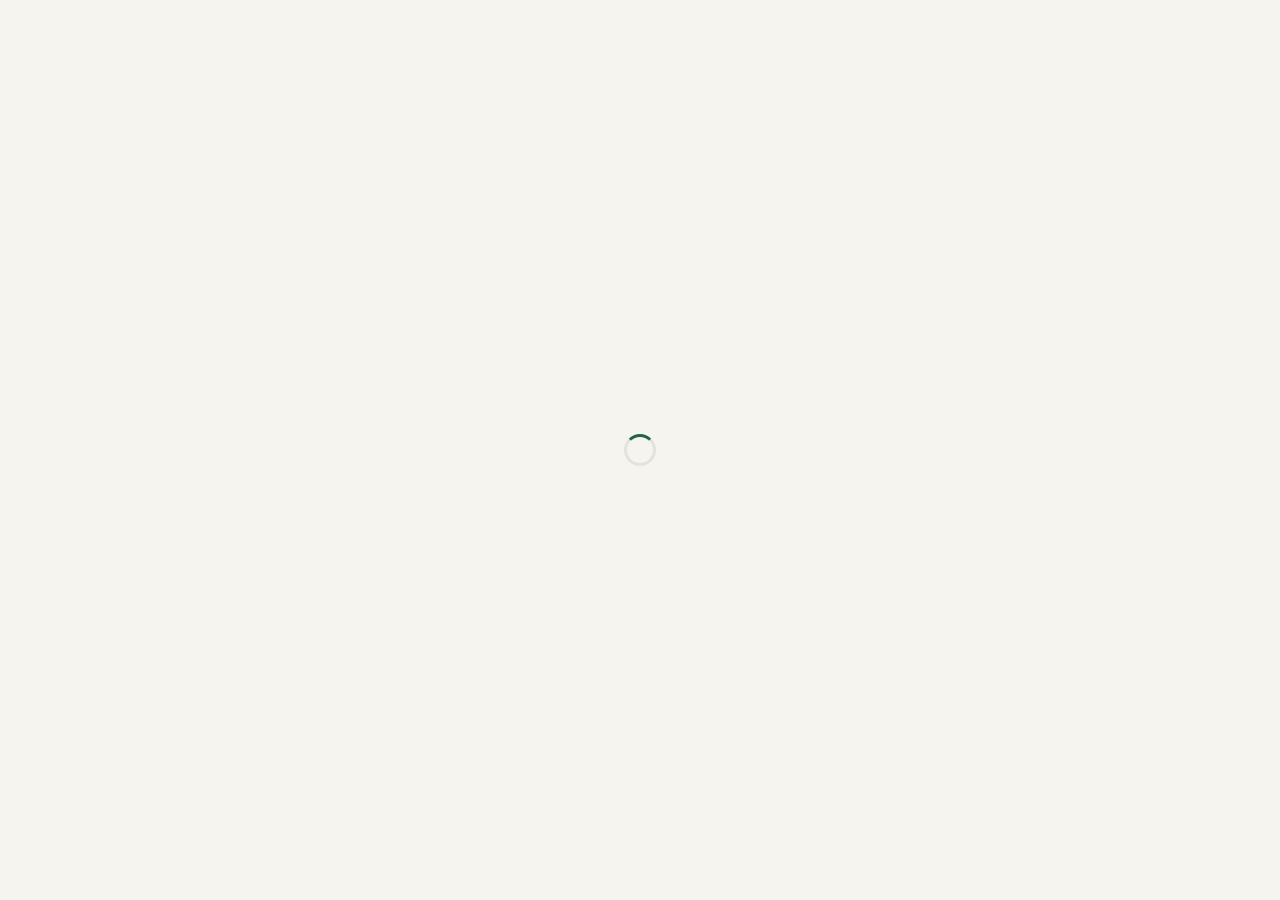
==== index.html @ c4e98b54 "화면 파일 올리기 (index.html, style.css, README)" ====
<!doctype html>
<html lang="ko">
<head>
<meta charset="utf-8">
<meta name="viewport" content="width=device-width, initial-scale=1, viewport-fit=cover">
<meta name="theme-color" content="#1D2120">
<meta name="robots" content="noindex">
<title>좋음PT · 센터 통합 관리</title>
<link rel="icon" href="data:image/svg+xml,%3Csvg xmlns='http://www.w3.org/2000/svg' viewBox='0 0 32 32'%3E%3Crect width='32' height='32' rx='8' fill='%2323634A'/%3E%3Ctext x='16' y='22' font-size='16' text-anchor='middle' fill='white' font-family='sans-serif' font-weight='700'%3E%EC%A2%8B%3C/text%3E%3C/svg%3E">
<link rel="stylesheet" href="./style.css">
</head>
<body>
<div id="app"><div class="center-screen"><div class="spinner" aria-label="불러오는 중"></div></div></div>
<noscript>자바스크립트를 켜야 쓸 수 있어요.</noscript>
<script type="module" src="./js/app.js"></script>
</body>
</html>
---- style.css ----
:root {
  --ground: #F5F4EF; --surface: #FFFFFF; --line: #E4E2DA; --line2: #EEECE5; --ink: #1D2120; --muted: #5D625F;
  --accent: #23634A; --accent-tint: #E3EFE8; --warn: #8F360B; --warn-tint: #FBEADF; --danger: #B42318;
  --radius: 10px;
  font-family: 'Pretendard', 'Apple SD Gothic Neo', 'Malgun Gothic', 'Noto Sans KR', system-ui, sans-serif;
}
* { box-sizing: border-box; }
body { margin: 0; background: var(--ground); color: var(--ink); font-size: 14px; line-height: 1.45; -webkit-text-size-adjust: 100%; }
button, input, select, textarea { font: inherit; color: inherit; }
button { cursor: pointer; }
input, select, textarea { width: 100%; min-height: 42px; padding: 8px 10px; border: 1px solid #C9C6BB; border-radius: 8px; background: #fff; font-size: 15px; }
textarea { resize: vertical; line-height: 1.5; }
input:focus-visible, select:focus-visible, textarea:focus-visible, button:focus-visible { outline: 2px solid var(--accent); outline-offset: 2px; }
label, .lbl { font-size: 13px; font-weight: 600; display: block; }
.sr { position: absolute; width: 1px; height: 1px; overflow: hidden; clip: rect(0 0 0 0); white-space: nowrap; }
.muted { color: var(--muted); } .small { font-size: 12.5px; } .b { font-weight: 600; } .num { font-variant-numeric: tabular-nums; }
.pre { white-space: pre-line; } .strike { text-decoration: line-through; } .ellipsis { overflow: hidden; text-overflow: ellipsis; white-space: nowrap; min-width: 0; }
.h1 { margin: 0; font-size: 24px; font-weight: 700; letter-spacing: -0.3px; }
.h2 { margin: 0; font-size: 18px; font-weight: 700; }
.h3 { margin: 0 0 8px; font-size: 15px; font-weight: 600; }
.row { display: flex; align-items: center; } .row-between { display: flex; align-items: center; justify-content: space-between; gap: 8px; }
.wrap { flex-wrap: wrap; } .end { justify-content: flex-end; } .grow { flex: 1; min-width: 0; }
.gap6 { gap: 6px; } .gap8 { gap: 8px; } .gap16 { gap: 16px; } .ml8 { margin-left: 8px; } .mt8 { margin-top: 8px; } .mb8 { margin-bottom: 8px; } .mb12 { margin-bottom: 12px; }
.stack { display: flex; flex-direction: column; gap: 10px; } .stack4 { display: flex; flex-direction: column; gap: 4px; } .stack6 { display: flex; flex-direction: column; gap: 6px; } .stack16 { display: flex; flex-direction: column; gap: 16px; }
.left { align-self: flex-start; }

/* 버튼 */
.btn { display: inline-flex; align-items: center; justify-content: center; gap: 6px; min-height: 40px; padding: 0 14px; border-radius: 8px; border: 1px solid #C9C6BB; background: #fff; font-size: 13.5px; font-weight: 600; white-space: nowrap; }
.btn:disabled { opacity: .55; cursor: default; }
.btn-primary { background: var(--accent); border-color: var(--accent); color: #fff; }
.btn-outline { border-color: var(--accent); color: var(--accent); }
.btn-danger { background: var(--danger); border-color: var(--danger); color: #fff; }
.btn-lg { min-height: 48px; font-size: 15px; }
.btn-sm { min-height: 34px; padding: 0 10px; font-size: 12.5px; }
.btn.icon { width: 40px; padding: 0; font-size: 18px; } .btn.icon.sm { width: 32px; min-height: 32px; border: 0; background: var(--ground); }
.btn-ghost-dark { background: transparent; border-color: #4A504D; color: #E4E2DA; }
.link { background: none; border: 0; padding: 4px 0; color: var(--accent); font-weight: 600; font-size: 13px; text-align: left; }
.link.big { font-size: 18px; font-weight: 700; color: var(--ink); text-decoration: underline; text-decoration-color: #C9C6BB; text-underline-offset: 4px; }
.danger-text { color: var(--danger) !important; }
.chip { display: inline-flex; align-items: center; gap: 6px; min-height: 34px; padding: 0 12px; border-radius: 999px; border: 1px solid #C9C6BB; background: #fff; font-size: 13px; font-weight: 500; }
.chip.on { border-color: var(--ink); background: var(--ground); }
.chip.on.dark { background: var(--ink); color: #fff; }
.dot { width: 10px; height: 10px; border-radius: 5px; flex: none; display: inline-block; } .dot.lg { width: 14px; height: 14px; border-radius: 7px; }
.pill { display: inline-block; font-size: 12px; font-weight: 600; padding: 2px 8px; border-radius: 999px; white-space: nowrap; }
.pill-ok { background: var(--accent-tint); color: #1E5A42; } .pill-warn { background: var(--warn-tint); color: var(--warn); }
.pill-mute { background: #ECEBE6; color: #4F5451; } .pill-blue { background: #E6EEF7; color: #1F4E80; }
.seg { display: flex; padding: 3px; border-radius: 10px; background: #E9E7E0; }
.seg button { height: 34px; padding: 0 16px; border: 0; border-radius: 8px; background: transparent; font-weight: 600; font-size: 13px; color: #4F5451; }
.seg button.on { background: #fff; color: var(--ink); }

/* 카드·목록 */
.card { background: var(--surface); border: 1px solid var(--line); border-radius: var(--radius); padding: 16px; min-width: 0; }
.card-head { display: flex; justify-content: space-between; align-items: center; margin-bottom: 4px; }
.list-row { width: 100%; display: flex; align-items: center; gap: 10px; min-height: 44px; padding: 6px 8px; border: 0; border-top: 1px solid var(--line2); background: none; text-align: left; border-radius: 0; }
button.list-row:hover { background: #FAFAF7; }
.list-row.sel { background: #EEF4F0; border-radius: 8px; }
.list-row.tall { min-height: 58px; }
.t-time { width: 46px; font-weight: 700; font-variant-numeric: tabular-nums; flex: none; }
.avatar { width: 34px; height: 34px; border-radius: 17px; flex: none; background: var(--accent-tint); color: #1E5A42; font-weight: 700; display: inline-flex; align-items: center; justify-content: center; }
.avatar.lg { width: 52px; height: 52px; border-radius: 26px; font-size: 18px; background: var(--accent); color: #fff; }
.kpis { display: grid; grid-template-columns: repeat(auto-fit, minmax(170px, 1fr)); gap: 12px; }
.kpi { display: flex; flex-direction: column; gap: 4px; }
.kpi-v { font-size: 24px; font-weight: 700; letter-spacing: -0.3px; font-variant-numeric: tabular-nums; } .kpi-v.sm { font-size: 20px; }
.grid2 { display: grid; grid-template-columns: repeat(auto-fit, minmax(320px, 1fr)); gap: 16px; align-items: start; }
.grid3 { display: grid; grid-template-columns: repeat(auto-fit, minmax(290px, 1fr)); gap: 16px; align-items: start; }
.cards { display: grid; grid-template-columns: repeat(auto-fill, minmax(300px, 1fr)); gap: 12px; align-items: start; }
.bar { height: 8px; border-radius: 4px; background: #ECEBE6; overflow: hidden; } .bar > div { height: 100%; background: var(--accent); }
.passes { display: grid; grid-template-columns: repeat(auto-fill, minmax(220px, 1fr)); gap: 12px; }
.pass { display: flex; flex-direction: column; gap: 6px; }
.split { display: flex; flex-wrap: wrap; gap: 16px; align-items: flex-start; }
.list-pane { flex: 1 1 300px; max-width: 420px; display: flex; flex-direction: column; }
.detail-pane { flex: 999 1 440px; min-width: 0; }
.hscroll { overflow-x: auto; }
.tbl { width: 100%; min-width: 520px; border-collapse: collapse; font-size: 13px; }
.tbl th { text-align: left; font-weight: 500; color: var(--muted); padding: 8px 6px; border-bottom: 1px solid var(--line); }
.tbl td { padding: 9px 6px; border-bottom: 1px solid var(--line2); } .tbl .r { text-align: right; }
.task { display: flex; align-items: center; gap: 10px; min-height: 44px; border-top: 1px solid var(--line2); }
.task .check { width: 22px; height: 22px; border-radius: 5px; border: 1.5px solid #8C908C; background: #fff; color: #fff; font-size: 13px; line-height: 1; padding: 0; flex: none; }
.task.done .check { background: var(--accent); border-color: var(--accent); }
.task.done .grow { text-decoration: line-through; color: var(--muted); }
.post { border-top: 1px solid var(--line2); }
.post-head { width: 100%; min-height: 48px; display: flex; justify-content: space-between; align-items: center; gap: 8px; border: 0; background: none; padding: 0; text-align: left; }
.post-body { padding: 0 0 10px; color: #2E3331; }
.j-items { display: flex; flex-direction: column; gap: 6px; padding: 6px 0; }
.j-item { display: flex; gap: 10px; align-items: flex-start; }
.j-item .play { width: 56px; height: 40px; flex: none; border: 0; border-radius: 6px; background: var(--ink); color: #fff; font-size: 14px; }
.j-block { border-top: 1px solid var(--line2); padding-top: 8px; margin-top: 4px; }
.staff-row { display: flex; align-items: center; gap: 8px; flex-wrap: wrap; padding: 10px 0; border-top: 1px solid var(--line2); }
.staff-row select { width: auto; min-width: 110px; }
.fs { border: 1px solid var(--line); border-radius: 8px; padding: 10px 12px 12px; display: flex; flex-direction: column; gap: 8px; }
.fs legend { font-size: 13px; font-weight: 700; padding: 0 4px; }
.check-line { display: flex; align-items: center; gap: 8px; font-weight: 500; } .check-line input { width: 18px; min-height: 18px; }

/* 레이아웃 */
.shell { min-height: 100vh; display: flex; flex-wrap: wrap; }
.side { flex: 1 1 220px; background: var(--ink); color: #F5F4EF; padding: 20px 14px; display: flex; flex-direction: column; gap: 18px; }
.brand { padding: 0 8px; } .brand-name { font-size: 18px; font-weight: 700; } .brand-sub { font-size: 12px; color: #B9BDB9; }
.demo-tag { color: #F2B27A; }
.nav { display: flex; flex-direction: column; gap: 2px; }
.nav-item { display: flex; align-items: center; justify-content: space-between; min-height: 42px; padding: 0 12px; border: 0; border-radius: 8px; background: transparent; color: #E4E2DA; font-size: 14px; font-weight: 500; text-align: left; }
.nav-item.on { background: #F5F4EF; color: var(--ink); }
.badge { min-width: 22px; height: 22px; padding: 0 6px; border-radius: 11px; background: #E8833A; color: var(--ink); font-size: 12px; font-weight: 700; display: inline-flex; align-items: center; justify-content: center; }
.me-card { margin-top: auto; padding: 12px; border-radius: 8px; background: #2A2F2D; display: flex; align-items: center; justify-content: space-between; gap: 8px; }
.me-name { font-weight: 600; font-size: 13.5px; } .me-role { font-size: 12px; color: #B9BDB9; }
.main { flex: 999 1 560px; min-width: 0; padding: 24px 28px 48px; display: flex; flex-direction: column; gap: 18px; }
.page-head { display: flex; align-items: flex-end; justify-content: space-between; gap: 12px; }
.toolbar { display: flex; flex-wrap: wrap; gap: 12px; align-items: center; justify-content: space-between; }

/* 달력 */
.sched { display: flex; flex-wrap: wrap; gap: 16px; align-items: flex-start; }
.cal { flex: 999 1 620px; min-width: 0; padding: 0; overflow: hidden; }
.side-panel { flex: 1 1 300px; min-width: 0; display: flex; flex-direction: column; gap: 16px; }
.wk { min-width: 760px; }
.wk-head, .wk-body { display: grid; grid-template-columns: 52px repeat(7, minmax(0, 1fr)); }
.wk-head { border-bottom: 1px solid var(--line); }
.wk-body { max-height: 70vh; overflow-y: auto; }
.wk-day { height: 62px; border: 0; border-left: 1px solid var(--line2); background: #fff; display: flex; flex-direction: column; align-items: center; justify-content: center; gap: 2px; }
.wk-day.sel { background: #FAFAF7; }
.daynum { width: 32px; height: 32px; border-radius: 16px; display: inline-flex; align-items: center; justify-content: center; font-size: 16px; font-weight: 700; }
.daynum.sm { width: 26px; height: 26px; font-size: 13px; }
.daynum.today { background: var(--accent); color: #fff; }
.wk-hours .hour { height: 56px; padding: 3px 6px 0 0; text-align: right; font-size: 11px; color: var(--muted); }
.wk-col { position: relative; border-left: 1px solid var(--line2); background-image: repeating-linear-gradient(to bottom, transparent 0, transparent 55px, var(--line2) 55px, var(--line2) 56px); }
.wk-col.sel { background-color: #FCFCFA; }
.slot { position: absolute; left: 0; right: 0; height: 56px; border: 0; background: transparent; padding: 0; }
.slot:hover { background: rgba(35, 99, 74, 0.06); }
.ev { position: absolute; left: 3px; right: 3px; border-radius: 6px; padding: 3px 6px; text-align: left; overflow: hidden; display: flex; flex-direction: column; gap: 1px; font-size: 11.5px; z-index: 1; }
.ev b { font-size: 12px; white-space: nowrap; overflow: hidden; text-overflow: ellipsis; } .ev span { white-space: nowrap; overflow: hidden; text-overflow: ellipsis; }
.now-line { position: absolute; left: 0; right: 0; height: 2px; background: #E8833A; z-index: 2; pointer-events: none; }
.mo { min-width: 700px; }
.mo-head, .mo-grid { display: grid; grid-template-columns: repeat(7, minmax(0, 1fr)); }
.mo-head div { padding: 10px 6px; text-align: center; font-size: 12px; font-weight: 600; border-bottom: 1px solid var(--line); }
.mo-cell { min-height: 118px; border: 0; border-right: 1px solid var(--line2); border-bottom: 1px solid var(--line2); background: #fff; padding: 6px; text-align: left; display: flex; flex-direction: column; gap: 3px; align-items: stretch; }
.mo-cell.out { background: #F7F6F2; } .mo-cell.out .daynum { color: #8C908C; }
.mo-cell.sel { outline: 2px solid var(--ink); outline-offset: -2px; }
.mo-chip { display: block; font-size: 11px; line-height: 18px; padding: 0 5px; border-radius: 4px; white-space: nowrap; overflow: hidden; text-overflow: ellipsis; }

/* 일지 작성 */
.composer { border: 2px solid var(--accent); }
.ex-row { border: 1px solid var(--line); border-radius: 8px; padding: 10px; background: #FAFAF7; display: flex; flex-direction: column; gap: 6px; }
.upload { position: relative; display: flex; align-items: center; justify-content: center; min-height: 42px; border-radius: 8px; border: 1px dashed #8C908C; background: #fff; font-weight: 500; font-size: 13px; cursor: pointer; text-align: center; padding: 0 8px; }
.upload input { position: absolute; inset: 0; opacity: 0; cursor: pointer; }
.video-chip { display: flex; align-items: center; gap: 8px; padding: 6px 8px; border-radius: 8px; background: var(--ink); color: #fff; font-size: 12.5px; }

/* 로그인 */
.center-screen { min-height: 100vh; display: flex; align-items: center; justify-content: center; padding: 32px 16px; }
.auth-card { width: 100%; max-width: 420px; background: #fff; border: 1px solid var(--line); border-radius: 14px; padding: 28px; }
.auth-head { margin-bottom: 18px; } .brand-lg { font-size: 26px; font-weight: 800; letter-spacing: -0.4px; color: var(--accent); }
.auth-foot { margin-top: 18px; text-align: center; }
.form-err { color: var(--danger); font-size: 13px; } .form-ok { color: #1E5A42; font-size: 13.5px; background: var(--accent-tint); padding: 10px 12px; border-radius: 8px; }
.hint { margin: 0; font-size: 12.5px; color: var(--muted); }
.demo-box { margin-top: 18px; padding: 12px; border-radius: 8px; background: #FFF6E9; font-size: 12.5px; color: #5B3A12; }
.spinner { width: 32px; height: 32px; border-radius: 16px; border: 3px solid var(--line); border-top-color: var(--accent); animation: spin .8s linear infinite; }
@keyframes spin { to { transform: rotate(360deg); } }

/* 모달·알림 */
.modal-back { position: fixed; inset: 0; background: rgba(20, 22, 21, 0.45); display: flex; align-items: flex-start; justify-content: center; padding: 6vh 12px 24px; overflow-y: auto; z-index: 50; }
.modal { width: 100%; max-width: 460px; background: #fff; border-radius: 14px; padding: 20px; box-shadow: 0 10px 40px rgba(0,0,0,.18); }
.modal.wide { max-width: 520px; }
.toast { position: fixed; left: 50%; bottom: 24px; transform: translateX(-50%); max-width: calc(100% - 32px); background: var(--ink); color: #fff; padding: 12px 18px; border-radius: 10px; font-weight: 500; z-index: 60; box-shadow: 0 6px 24px rgba(0,0,0,.2); }

@media (max-width: 760px) {
  .main { padding: 16px 12px 40px; }
  .side { padding: 12px; gap: 10px; }
  .nav { flex-direction: row; flex-wrap: wrap; }
  .nav-item { flex: 1 1 40%; min-height: 40px; }
  .me-card { margin-top: 0; }
  .list-pane { max-width: none; }
  .h1 { font-size: 20px; }
}
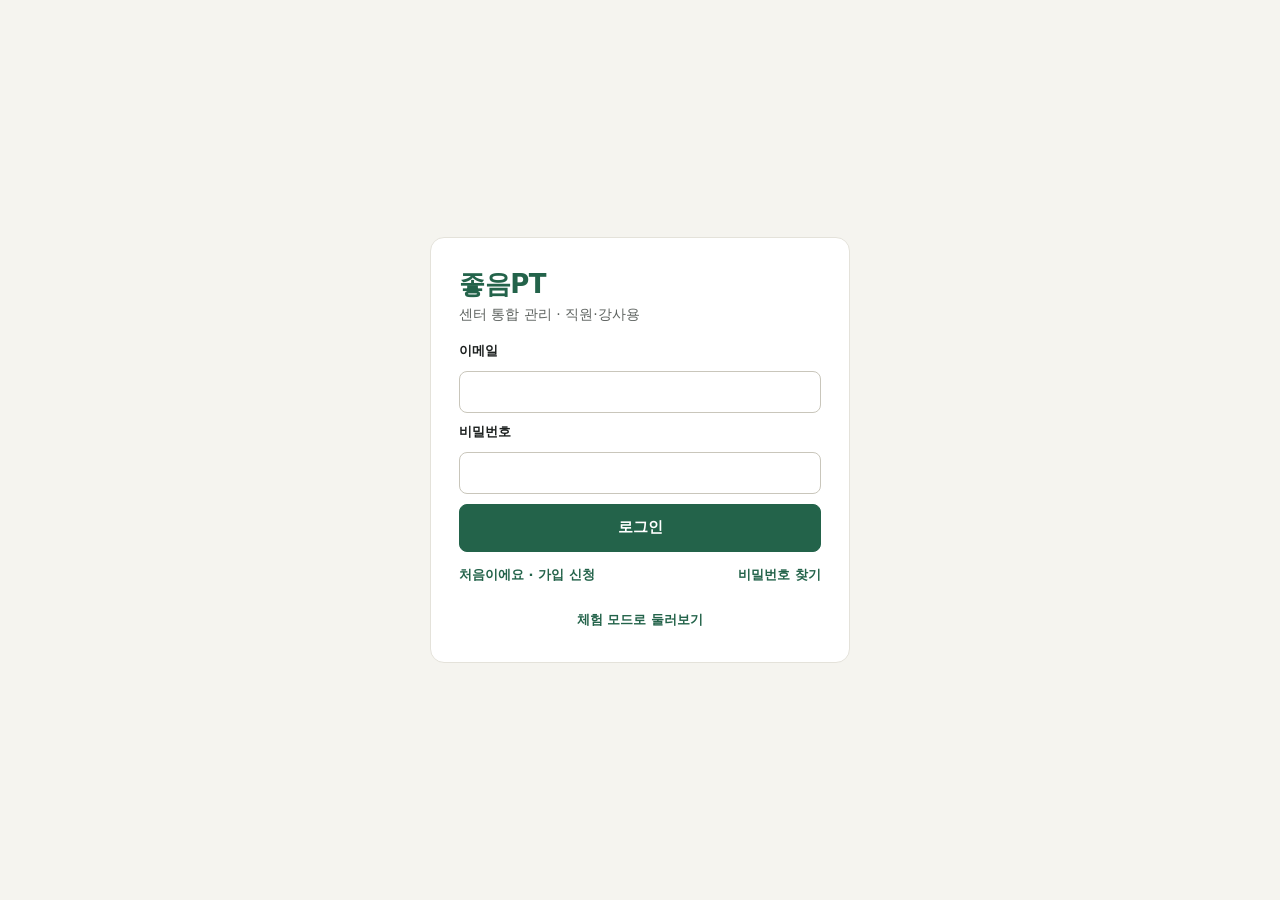
==== commit f0e7df09: "휴대폰에서 예전 화면이 뜨지 않게 항상 최신 파일 불러오기 Co-Authored-By: Claude Opus 5.5 <noreply@anthropic.com> Claude-Sess" ====
--- a/index.html
+++ b/index.html
@@ -7,11 +7,18 @@
 <meta name="robots" content="noindex">
 <title>좋음PT · 센터 통합 관리</title>
 <link rel="icon" href="data:image/svg+xml,%3Csvg xmlns='http://www.w3.org/2000/svg' viewBox='0 0 32 32'%3E%3Crect width='32' height='32' rx='8' fill='%2323634A'/%3E%3Ctext x='16' y='22' font-size='16' text-anchor='middle' fill='white' font-family='sans-serif' font-weight='700'%3E%EC%A2%8B%3C/text%3E%3C/svg%3E">
-<link rel="stylesheet" href="./style.css">
 </head>
 <body>
 <div id="app"><div class="center-screen"><div class="spinner" aria-label="불러오는 중"></div></div></div>
 <noscript>자바스크립트를 켜야 쓸 수 있어요.</noscript>
-<script type="module" src="./js/app.js"></script>
+<script type="module">
+  // 항상 최신 버전을 불러오기 (휴대폰 브라우저 캐시 때문에 예전 화면이 뜨는 것 방지)
+  const v = Date.now();
+  const css = document.createElement('link');
+  css.rel = 'stylesheet';
+  css.href = './style.css?v=' + v;
+  document.head.appendChild(css);
+  import('./js/app.js?v=' + v);
+</script>
 </body>
 </html>
